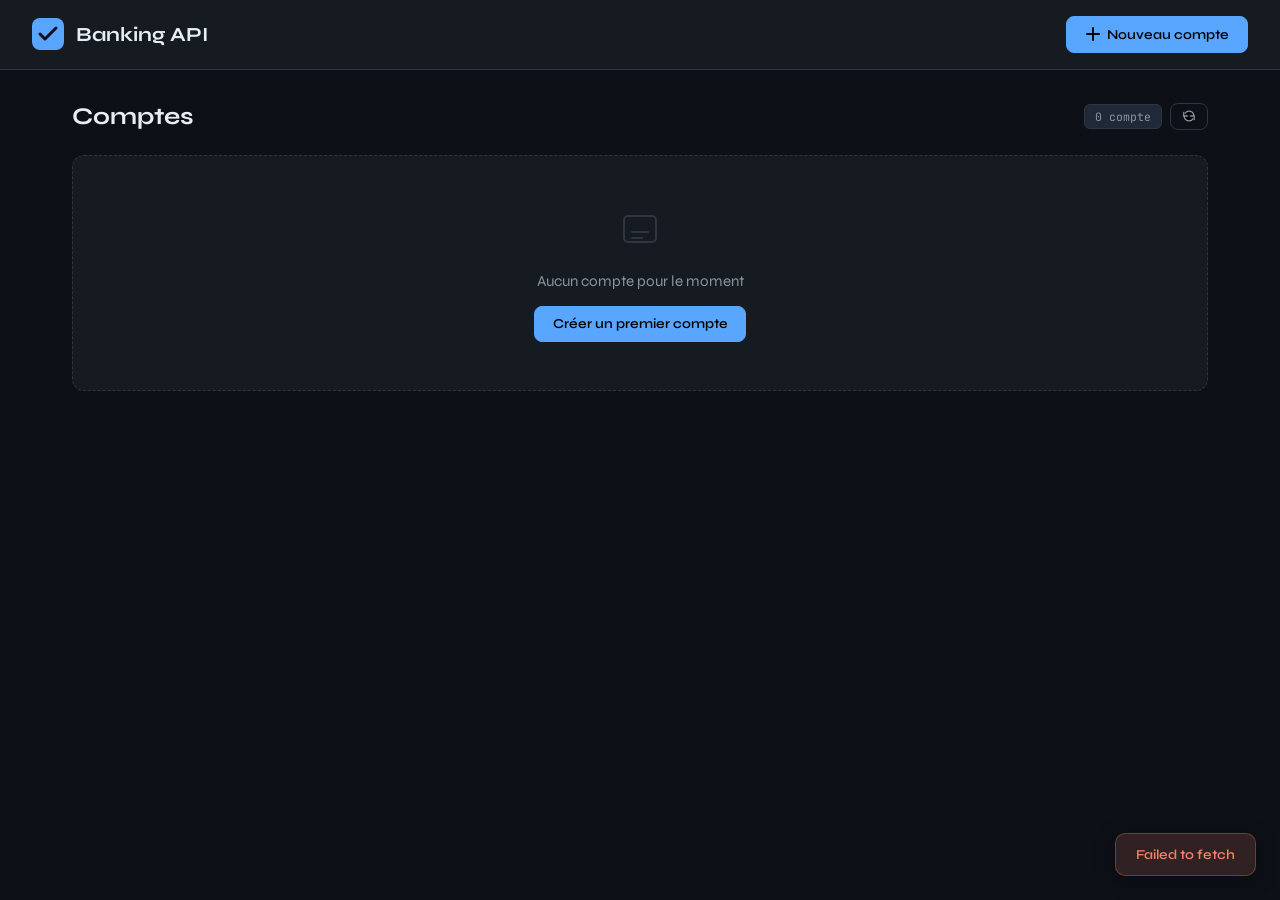
==== frontend/index.html @ b910f408 "feat: Banking API v2.0 - Supabase PostgreSQL + frontend SPA" ====
<!DOCTYPE html>
<html lang="fr">
<head>
  <meta charset="UTF-8">
  <meta name="viewport" content="width=device-width, initial-scale=1.0">
  <title>Banking API — Dashboard</title>
  <link rel="preconnect" href="https://fonts.googleapis.com">
  <link rel="preconnect" href="https://fonts.gstatic.com" crossorigin>
  <link href="https://fonts.googleapis.com/css2?family=JetBrains+Mono:wght@400;700&family=Syne:wght@400;600;700;800&display=swap" rel="stylesheet">
  <link rel="stylesheet" href="css/style.css">
</head>
<body>

  <!-- HEADER -->
  <header class="app-header">
    <div class="header-left">
      <svg width="32" height="32" viewBox="0 0 32 32" fill="none">
        <rect width="32" height="32" rx="8" fill="#58a6ff"/>
        <path d="M8 16L13 21L24 10" stroke="#0d1117" stroke-width="3" stroke-linecap="round" stroke-linejoin="round"/>
      </svg>
      <h1>Banking API</h1>
    </div>
    <div class="header-right">
      <button class="btn btn-primary" onclick="App.openModal('create-account')">
        <svg width="16" height="16" viewBox="0 0 16 16"><path d="M8 2v12M2 8h12" stroke="currentColor" stroke-width="2" stroke-linecap="round"/></svg>
        Nouveau compte
      </button>
    </div>
  </header>

  <!-- MAIN CONTENT -->
  <main class="app-main">
    <!-- DASHBOARD -->
    <section id="view-dashboard" class="view active">
      <div class="section-header">
        <h2>Comptes</h2>
        <div class="section-actions">
          <span id="account-count" class="badge">0 compte</span>
          <button class="btn btn-ghost btn-sm" onclick="App.refresh()">
            <svg width="14" height="14" viewBox="0 0 16 16"><path d="M13.5 8a5.5 5.5 0 00-10.1-3M2.5 8a5.5 5.5 0 0010.1 3" stroke="currentColor" stroke-width="1.5" stroke-linecap="round"/><path d="M2 4v4h4M14 12V8h-4" stroke="currentColor" stroke-width="1.5" stroke-linecap="round" stroke-linejoin="round"/></svg>
          </button>
        </div>
      </div>
      <div id="accounts-grid" class="accounts-grid">
        <div class="empty-state">
          <svg width="48" height="48" viewBox="0 0 48 48"><rect x="8" y="12" width="32" height="26" rx="4" stroke="#30363d" stroke-width="2" fill="none"/><path d="M16 28h16" stroke="#30363d" stroke-width="2" stroke-linecap="round"/><path d="M16 34h10" stroke="#30363d" stroke-width="2" stroke-linecap="round"/></svg>
          <p>Aucun compte pour le moment</p>
          <button class="btn btn-primary" onclick="App.openModal('create-account')">Créer un premier compte</button>
        </div>
      </div>
    </section>

    <!-- ACCOUNT DETAIL -->
    <section id="view-account" class="view">
      <button class="btn btn-ghost btn-back" onclick="App.navigate('dashboard')">
        <svg width="16" height="16" viewBox="0 0 16 16"><path d="M10 3L5 8l5 5" stroke="currentColor" stroke-width="2" stroke-linecap="round" stroke-linejoin="round"/></svg>
        Retour
      </button>

      <div id="account-detail-content"></div>
    </section>
  </main>

  <!-- MODALS -->
  <!-- Create Account -->
  <div id="modal-create-account" class="modal-overlay">
    <div class="modal">
      <div class="modal-header">
        <h3>Nouveau compte</h3>
        <button class="btn-close" onclick="App.closeModal('create-account')">&times;</button>
      </div>
      <form id="form-create-account" onsubmit="App.handleCreateAccount(event)">
        <div class="form-group">
          <label for="create-nom">Nom du titulaire</label>
          <input id="create-nom" type="text" placeholder="ex: Jean Dupont" required autocomplete="off">
        </div>
        <div class="form-group">
          <label for="create-email">Email</label>
          <input id="create-email" type="email" placeholder="ex: jean@email.com" required autocomplete="off">
        </div>
        <div class="modal-actions">
          <button type="button" class="btn btn-ghost" onclick="App.closeModal('create-account')">Annuler</button>
          <button type="submit" class="btn btn-primary">Créer le compte</button>
        </div>
      </form>
    </div>
  </div>

  <!-- Deposit -->
  <div id="modal-deposit" class="modal-overlay">
    <div class="modal">
      <div class="modal-header">
        <h3>Dépôt</h3>
        <button class="btn-close" onclick="App.closeModal('deposit')">&times;</button>
      </div>
      <form id="form-deposit" onsubmit="App.handleDeposit(event)">
        <p class="modal-sub">Compte : <strong id="deposit-compte-label"></strong></p>
        <div class="form-group">
          <label for="deposit-montant">Montant (€)</label>
          <input id="deposit-montant" type="number" step="0.01" min="0.01" placeholder="0.00" required>
        </div>
        <div class="modal-actions">
          <button type="button" class="btn btn-ghost" onclick="App.closeModal('deposit')">Annuler</button>
          <button type="submit" class="btn btn-success">Déposer</button>
        </div>
      </form>
    </div>
  </div>

  <!-- Withdraw -->
  <div id="modal-withdraw" class="modal-overlay">
    <div class="modal">
      <div class="modal-header">
        <h3>Retrait</h3>
        <button class="btn-close" onclick="App.closeModal('withdraw')">&times;</button>
      </div>
      <form id="form-withdraw" onsubmit="App.handleWithdraw(event)">
        <p class="modal-sub">Compte : <strong id="withdraw-compte-label"></strong></p>
        <div class="form-group">
          <label for="withdraw-montant">Montant (€)</label>
          <input id="withdraw-montant" type="number" step="0.01" min="0.01" placeholder="0.00" required>
        </div>
        <div class="modal-actions">
          <button type="button" class="btn btn-ghost" onclick="App.closeModal('withdraw')">Annuler</button>
          <button type="submit" class="btn btn-danger">Retirer</button>
        </div>
      </form>
    </div>
  </div>

  <!-- Transfer -->
  <div id="modal-transfer" class="modal-overlay">
    <div class="modal">
      <div class="modal-header">
        <h3>Virement</h3>
        <button class="btn-close" onclick="App.closeModal('transfer')">&times;</button>
      </div>
      <form id="form-transfer" onsubmit="App.handleTransfer(event)">
        <p class="modal-sub">Compte source : <strong id="transfer-source-label"></strong></p>
        <div class="form-group">
          <label for="transfer-dest">Compte destinataire (BK-XXXXXXXX)</label>
          <input id="transfer-dest" type="text" placeholder="BK-XXXXXXXX" required autocomplete="off">
        </div>
        <div class="form-group">
          <label for="transfer-montant">Montant (€)</label>
          <input id="transfer-montant" type="number" step="0.01" min="0.01" placeholder="0.00" required>
        </div>
        <div class="modal-actions">
          <button type="button" class="btn btn-ghost" onclick="App.closeModal('transfer')">Annuler</button>
          <button type="submit" class="btn btn-primary">Virer</button>
        </div>
      </form>
    </div>
  </div>

  <!-- Delete confirmation -->
  <div id="modal-delete" class="modal-overlay">
    <div class="modal">
      <div class="modal-header">
        <h3>Supprimer le compte</h3>
        <button class="btn-close" onclick="App.closeModal('delete')">&times;</button>
      </div>
      <div class="modal-body">
        <div class="alert alert-danger">
          <svg width="20" height="20" viewBox="0 0 20 20"><path d="M10 2L2 18h16L10 2z" stroke="#f78166" stroke-width="1.5" fill="none"/><path d="M10 8v4M10 15v1" stroke="#f78166" stroke-width="2" stroke-linecap="round"/></svg>
          <p>Cette action est <strong>irréversible</strong>. Toutes les transactions liées à ce compte seront également supprimées.</p>
        </div>
        <p>Compte : <strong id="delete-compte-label"></strong></p>
      </div>
      <div class="modal-actions">
        <button class="btn btn-ghost" onclick="App.closeModal('delete')">Annuler</button>
        <button class="btn btn-danger" onclick="App.handleDelete()">Supprimer définitivement</button>
      </div>
    </div>
  </div>

  <!-- TOAST -->
  <div id="toast-container" class="toast-container"></div>

  <script src="js/api.js"></script>
  <script src="js/app.js"></script>
</body>
</html>
---- frontend/css/style.css ----
/* ============================================================
   Banking API — Dashboard
   Design System (repris de cfg_analysis.html)
   ============================================================ */

:root {
  --bg: #0d1117;
  --surface: #161b22;
  --surface2: #1f2937;
  --border: #30363d;
  --accent: #58a6ff;
  --accent2: #3fb950;
  --accent3: #f78166;
  --accent4: #d2a8ff;
  --text: #e6edf3;
  --muted: #8b949e;
  --danger: #da3633;
}

* { box-sizing: border-box; margin: 0; padding: 0; }

body {
  font-family: 'Syne', sans-serif;
  background: var(--bg);
  color: var(--text);
  min-height: 100vh;
}

/* ---- HEADER ---- */
.app-header {
  display: flex;
  justify-content: space-between;
  align-items: center;
  padding: 1rem 2rem;
  background: var(--surface);
  border-bottom: 1px solid var(--border);
  position: sticky;
  top: 0;
  z-index: 100;
}

.header-left {
  display: flex;
  align-items: center;
  gap: 0.75rem;
}

.header-left h1 {
  font-size: 1.25rem;
  font-weight: 700;
  color: var(--text);
}

.header-right {
  display: flex;
  gap: 0.5rem;
}

/* ---- BUTTONS ---- */
.btn {
  font-family: 'Syne', sans-serif;
  font-size: 0.85rem;
  font-weight: 600;
  padding: 0.55rem 1.1rem;
  border-radius: 8px;
  border: 1px solid transparent;
  cursor: pointer;
  display: inline-flex;
  align-items: center;
  gap: 0.4rem;
  transition: all 0.15s;
  white-space: nowrap;
}

.btn-primary {
  background: var(--accent);
  color: #000;
  border-color: var(--accent);
}
.btn-primary:hover { background: #79b8ff; }

.btn-success {
  background: var(--accent2);
  color: #000;
  border-color: var(--accent2);
}
.btn-success:hover { background: #4cc760; }

.btn-danger {
  background: var(--danger);
  color: #fff;
  border-color: var(--danger);
}
.btn-danger:hover { background: #e05553; }

.btn-ghost {
  background: transparent;
  color: var(--muted);
  border-color: var(--border);
}
.btn-ghost:hover { border-color: var(--accent); color: var(--accent); }

.btn-sm { padding: 0.35rem 0.7rem; font-size: 0.78rem; }

.btn-close {
  background: none;
  border: none;
  color: var(--muted);
  font-size: 1.5rem;
  cursor: pointer;
  line-height: 1;
  padding: 0 0.25rem;
}
.btn-close:hover { color: var(--text); }

.btn-back {
  margin-bottom: 1.5rem;
  font-size: 0.85rem;
}

/* ---- MAIN ---- */
.app-main {
  max-width: 1200px;
  margin: 0 auto;
  padding: 2rem;
}

.view { display: none; }
.view.active { display: block; }

.section-header {
  display: flex;
  justify-content: space-between;
  align-items: center;
  margin-bottom: 1.5rem;
}

.section-header h2 {
  font-size: 1.5rem;
  font-weight: 700;
}

.section-actions {
  display: flex;
  align-items: center;
  gap: 0.5rem;
}

.badge {
  font-family: 'JetBrains Mono', monospace;
  font-size: 0.72rem;
  color: var(--muted);
  background: var(--surface2);
  padding: 0.25rem 0.6rem;
  border-radius: 6px;
  border: 1px solid var(--border);
}

/* ---- ACCOUNTS GRID ---- */
.accounts-grid {
  display: grid;
  grid-template-columns: repeat(auto-fill, minmax(320px, 1fr));
  gap: 1rem;
}

.account-card {
  background: var(--surface);
  border: 1px solid var(--border);
  border-radius: 12px;
  padding: 1.5rem;
  cursor: pointer;
  transition: border-color 0.15s, box-shadow 0.15s;
  position: relative;
  overflow: hidden;
}

.account-card::before {
  content: '';
  position: absolute;
  top: 0; left: 0; right: 0;
  height: 3px;
  background: linear-gradient(90deg, var(--accent), var(--accent4));
  opacity: 0;
  transition: opacity 0.15s;
}

.account-card:hover {
  border-color: var(--accent);
  box-shadow: 0 0 0 1px rgba(88,166,255,0.15);
}
.account-card:hover::before { opacity: 1; }

.account-card .card-number {
  font-family: 'JetBrains Mono', monospace;
  font-size: 0.8rem;
  color: var(--muted);
  margin-bottom: 0.75rem;
}

.account-card .card-holder {
  font-size: 1.1rem;
  font-weight: 700;
  margin-bottom: 0.2rem;
}

.account-card .card-email {
  font-size: 0.82rem;
  color: var(--muted);
  margin-bottom: 1rem;
}

.account-card .card-balance {
  font-family: 'JetBrains Mono', monospace;
  font-size: 1.75rem;
  font-weight: 800;
  color: var(--accent2);
}

.account-card .card-balance.negative {
  color: var(--accent3);
}

.account-card .card-date {
  font-size: 0.72rem;
  color: var(--muted);
  margin-top: 0.5rem;
}

.account-card .card-actions {
  margin-top: 1rem;
  display: flex;
  gap: 0.4rem;
  flex-wrap: wrap;
}

/* ---- EMPTY STATE ---- */
.empty-state {
  grid-column: 1 / -1;
  text-align: center;
  padding: 3rem 1rem;
  color: var(--muted);
  background: var(--surface);
  border: 1px dashed var(--border);
  border-radius: 12px;
}

.empty-state svg { margin-bottom: 1rem; }
.empty-state p { margin-bottom: 1rem; font-size: 0.95rem; }

/* ---- ACCOUNT DETAIL ---- */
.account-detail {
  background: var(--surface);
  border: 1px solid var(--border);
  border-radius: 12px;
  overflow: hidden;
}

.detail-header {
  padding: 2rem;
  border-bottom: 1px solid var(--border);
  position: relative;
}

.detail-header::before {
  content: '';
  position: absolute;
  top: 0; left: 0; right: 0;
  height: 3px;
  background: linear-gradient(90deg, var(--accent), var(--accent4), var(--accent2));
}

.detail-number {
  font-family: 'JetBrains Mono', monospace;
  font-size: 0.8rem;
  color: var(--muted);
  margin-bottom: 0.5rem;
}

.detail-holder {
  font-size: 1.5rem;
  font-weight: 800;
  margin-bottom: 0.2rem;
}

.detail-email {
  font-size: 0.85rem;
  color: var(--muted);
  margin-bottom: 1.5rem;
}

.detail-balance {
  font-family: 'JetBrains Mono', monospace;
  font-size: 2.5rem;
  font-weight: 800;
  color: var(--accent2);
}

.detail-balance.negative { color: var(--accent3); }

.detail-balance-label {
  font-family: 'JetBrains Mono', monospace;
  font-size: 0.7rem;
  color: var(--muted);
  text-transform: uppercase;
  letter-spacing: 0.1em;
}

.detail-actions {
  display: flex;
  gap: 0.5rem;
  flex-wrap: wrap;
  padding: 1.5rem 2rem;
  border-bottom: 1px solid var(--border);
}

.detail-body {
  padding: 2rem;
}

.detail-body h3 {
  font-size: 1rem;
  font-weight: 700;
  margin-bottom: 1rem;
  text-transform: uppercase;
  letter-spacing: 0.05em;
  color: var(--muted);
}

/* ---- TRANSACTIONS TABLE ---- */
.txn-table {
  width: 100%;
  border-collapse: collapse;
  font-family: 'JetBrains Mono', monospace;
  font-size: 0.78rem;
}

.txn-table th {
  text-align: left;
  padding: 0.6rem 0.8rem;
  color: var(--muted);
  text-transform: uppercase;
  letter-spacing: 0.05em;
  font-size: 0.68rem;
  border-bottom: 1px solid var(--border);
  background: var(--surface2);
}

.txn-table td {
  padding: 0.55rem 0.8rem;
  border-bottom: 1px solid var(--border);
}

.txn-table tr:hover td { background: rgba(88,166,255,0.04); }

.txn-type {
  display: inline-block;
  padding: 0.15rem 0.5rem;
  border-radius: 4px;
  font-size: 0.68rem;
  font-weight: 700;
}

.txn-type.depot    { background: rgba(63,185,80,0.15); color: var(--accent2); }
.txn-type.retrait  { background: rgba(247,129,102,0.15); color: var(--accent3); }
.txn-type.virement { background: rgba(88,166,255,0.15); color: var(--accent); }

.txn-amount.positive { color: var(--accent2); }
.txn-amount.negative { color: var(--accent3); }

.no-transactions {
  text-align: center;
  padding: 2rem;
  color: var(--muted);
  font-size: 0.9rem;
}

/* ---- MODALS ---- */
.modal-overlay {
  display: none;
  position: fixed;
  inset: 0;
  background: rgba(0,0,0,0.7);
  z-index: 200;
  justify-content: center;
  align-items: flex-start;
  padding-top: 10vh;
}

.modal-overlay.active { display: flex; }

.modal {
  background: var(--surface);
  border: 1px solid var(--border);
  border-radius: 12px;
  width: 100%;
  max-width: 440px;
  box-shadow: 0 20px 60px rgba(0,0,0,0.5);
  animation: modalIn 0.15s ease-out;
}

@keyframes modalIn {
  from { opacity: 0; transform: translateY(-8px) scale(0.98); }
  to   { opacity: 1; transform: translateY(0) scale(1); }
}

.modal-header {
  display: flex;
  justify-content: space-between;
  align-items: center;
  padding: 1.25rem 1.5rem;
  border-bottom: 1px solid var(--border);
}

.modal-header h3 {
  font-size: 1.1rem;
  font-weight: 700;
}

.modal-body {
  padding: 1.5rem;
}

.modal-sub {
  font-size: 0.85rem;
  color: var(--muted);
  margin-bottom: 1rem;
}

.modal-sub strong {
  color: var(--text);
  font-family: 'JetBrains Mono', monospace;
}

.modal-actions {
  display: flex;
  justify-content: flex-end;
  gap: 0.5rem;
  padding: 1.25rem 1.5rem;
  border-top: 1px solid var(--border);
}

form { padding: 0 1.5rem 0; }

.form-group {
  margin-bottom: 1rem;
}

.form-group label {
  display: block;
  font-size: 0.8rem;
  font-weight: 600;
  color: var(--muted);
  margin-bottom: 0.35rem;
  text-transform: uppercase;
  letter-spacing: 0.04em;
}

.form-group input {
  width: 100%;
  padding: 0.6rem 0.8rem;
  background: var(--surface2);
  border: 1px solid var(--border);
  border-radius: 8px;
  color: var(--text);
  font-family: 'JetBrains Mono', monospace;
  font-size: 0.85rem;
  transition: border-color 0.15s;
}

.form-group input:focus {
  outline: none;
  border-color: var(--accent);
  box-shadow: 0 0 0 2px rgba(88,166,255,0.15);
}

.form-group input::placeholder { color: var(--muted); }

/* ---- ALERT ---- */
.alert {
  display: flex;
  align-items: flex-start;
  gap: 0.75rem;
  padding: 1rem;
  border-radius: 8px;
  margin-bottom: 1rem;
}

.alert-danger {
  background: rgba(247,129,102,0.08);
  border: 1px solid rgba(247,129,102,0.25);
}

.alert-danger p { font-size: 0.85rem; line-height: 1.5; }

/* ---- TOAST ---- */
.toast-container {
  position: fixed;
  bottom: 1.5rem;
  right: 1.5rem;
  z-index: 300;
  display: flex;
  flex-direction: column;
  gap: 0.5rem;
}

.toast {
  padding: 0.75rem 1.25rem;
  border-radius: 10px;
  font-size: 0.85rem;
  font-weight: 600;
  animation: toastIn 0.2s ease-out;
  max-width: 380px;
  box-shadow: 0 4px 20px rgba(0,0,0,0.4);
  display: flex;
  align-items: center;
  gap: 0.5rem;
}

.toast-success {
  background: rgba(63,185,80,0.15);
  border: 1px solid rgba(63,185,80,0.3);
  color: var(--accent2);
}

.toast-error {
  background: rgba(247,129,102,0.15);
  border: 1px solid rgba(247,129,102,0.3);
  color: var(--accent3);
}

.toast-info {
  background: rgba(88,166,255,0.15);
  border: 1px solid rgba(88,166,255,0.3);
  color: var(--accent);
}

@keyframes toastIn {
  from { opacity: 0; transform: translateX(20px); }
  to   { opacity: 1; transform: translateX(0); }
}

/* ---- LOADING ---- */
.loading {
  display: flex;
  align-items: center;
  gap: 0.5rem;
  color: var(--muted);
  font-size: 0.85rem;
  padding: 2rem;
}

.spinner {
  width: 16px;
  height: 16px;
  border: 2px solid var(--border);
  border-top-color: var(--accent);
  border-radius: 50%;
  animation: spin 0.6s linear infinite;
}

@keyframes spin { to { transform: rotate(360deg); } }

/* ---- RESPONSIVE ---- */
@media (max-width: 768px) {
  .app-header { padding: 1rem; }
  .header-left h1 { font-size: 1rem; }
  .app-main { padding: 1rem; }
  .accounts-grid { grid-template-columns: 1fr; }
  .detail-actions { flex-direction: column; }
  .detail-actions .btn { width: 100%; justify-content: center; }
  .modal { max-width: calc(100vw - 2rem); }
  .detail-header, .detail-actions, .detail-body { padding: 1.25rem; }
  .detail-balance { font-size: 2rem; }
}
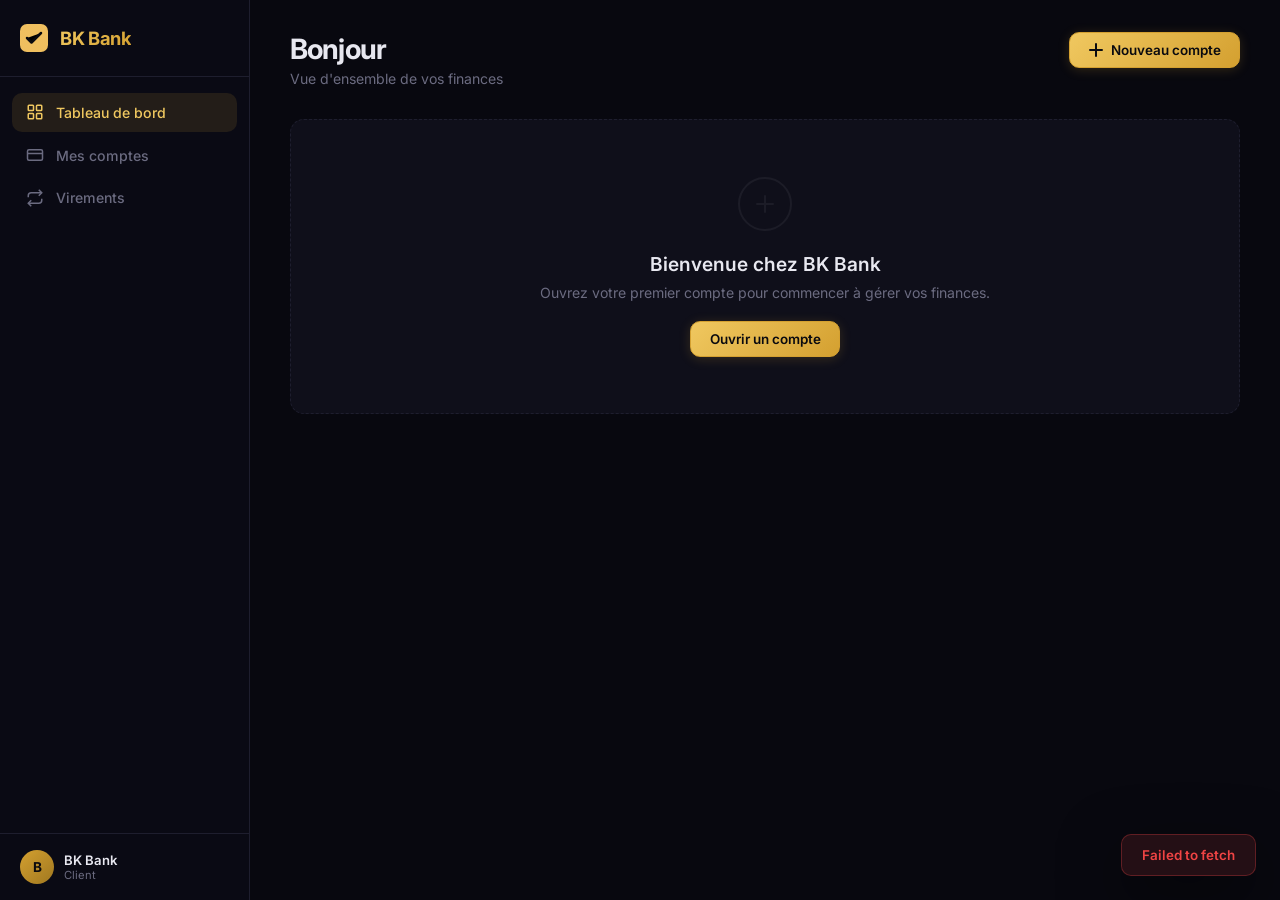
==== commit d6457f5a: "feat: Premium banking UI redesign - BK Bank theme with sidebar, bank cards, transfers page" ====
--- a/frontend/index.html
+++ b/frontend/index.html
@@ -3,70 +3,169 @@
 <head>
   <meta charset="UTF-8">
   <meta name="viewport" content="width=device-width, initial-scale=1.0">
-  <title>Banking API — Dashboard</title>
+  <title>BK Bank — Votre banque en ligne</title>
   <link rel="preconnect" href="https://fonts.googleapis.com">
   <link rel="preconnect" href="https://fonts.gstatic.com" crossorigin>
-  <link href="https://fonts.googleapis.com/css2?family=JetBrains+Mono:wght@400;700&family=Syne:wght@400;600;700;800&display=swap" rel="stylesheet">
+  <link href="https://fonts.googleapis.com/css2?family=Inter:wght@300;400;500;600;700;800&family=JetBrains+Mono:wght@400;500;600;700&display=swap" rel="stylesheet">
   <link rel="stylesheet" href="css/style.css">
 </head>
 <body>
 
-  <!-- HEADER -->
-  <header class="app-header">
-    <div class="header-left">
-      <svg width="32" height="32" viewBox="0 0 32 32" fill="none">
-        <rect width="32" height="32" rx="8" fill="#58a6ff"/>
-        <path d="M8 16L13 21L24 10" stroke="#0d1117" stroke-width="3" stroke-linecap="round" stroke-linejoin="round"/>
-      </svg>
-      <h1>Banking API</h1>
-    </div>
-    <div class="header-right">
-      <button class="btn btn-primary" onclick="App.openModal('create-account')">
-        <svg width="16" height="16" viewBox="0 0 16 16"><path d="M8 2v12M2 8h12" stroke="currentColor" stroke-width="2" stroke-linecap="round"/></svg>
-        Nouveau compte
+  <!-- SIDEBAR -->
+  <aside class="sidebar" id="sidebar">
+    <div class="sidebar-brand">
+      <div class="brand-logo">
+        <svg width="28" height="28" viewBox="0 0 28 28"><rect width="28" height="28" rx="7" fill="url(#gold)"/><path d="M7 14l4.5 4.5L21 9" stroke="#0a0a0f" stroke-width="2.5" stroke-linecap="round" stroke-linejoin="round"/><defs><linearGradient id="gold" x1="0" y1="0" x2="28" y2="28"><stop stop-color="#f0c060"/><stop offset="1" stop-color="#d4942a"/></linearGradient></defs></svg>
+      </div>
+      <span class="brand-name">BK Bank</span>
+    </div>
+
+    <nav class="sidebar-nav">
+      <a href="#dashboard" class="nav-item active" data-view="dashboard">
+        <svg width="18" height="18" viewBox="0 0 24 24" fill="none" stroke="currentColor" stroke-width="2"><rect x="3" y="3" width="7" height="7" rx="1"/><rect x="14" y="3" width="7" height="7" rx="1"/><rect x="3" y="14" width="7" height="7" rx="1"/><rect x="14" y="14" width="7" height="7" rx="1"/></svg>
+        <span>Tableau de bord</span>
+      </a>
+      <a href="#accounts" class="nav-item" data-view="accounts">
+        <svg width="18" height="18" viewBox="0 0 24 24" fill="none" stroke="currentColor" stroke-width="2"><rect x="2" y="5" width="20" height="14" rx="2"/><line x1="2" y1="10" x2="22" y2="10"/></svg>
+        <span>Mes comptes</span>
+      </a>
+      <a href="#transfers" class="nav-item" data-view="transfers">
+        <svg width="18" height="18" viewBox="0 0 24 24" fill="none" stroke="currentColor" stroke-width="2"><polyline points="17 1 21 5 17 9"/><path d="M3 11V9a4 4 0 014-4h14"/><polyline points="7 23 3 19 7 15"/><path d="M21 13v2a4 4 0 01-4 4H3"/></svg>
+        <span>Virements</span>
+      </a>
+    </nav>
+
+    <div class="sidebar-footer">
+      <div class="user-card">
+        <div class="user-avatar">B</div>
+        <div class="user-info">
+          <span class="user-name">BK Bank</span>
+          <span class="user-role">Client</span>
+        </div>
+      </div>
+    </div>
+  </aside>
+
+  <!-- MOBILE HEADER -->
+  <header class="mobile-header" id="mobileHeader">
+    <button class="menu-toggle" onclick="App.toggleSidebar()">
+      <svg width="22" height="22" viewBox="0 0 24 24" fill="none" stroke="currentColor" stroke-width="2"><line x1="3" y1="6" x2="21" y2="6"/><line x1="3" y1="12" x2="21" y2="12"/><line x1="3" y1="18" x2="21" y2="18"/></svg>
+    </button>
+    <span class="mobile-brand">BK Bank</span>
+    <button class="btn btn-sm btn-gold" onclick="App.openModal('create-account')">+ Compte</button>
+  </header>
+
+  <!-- MAIN CONTENT -->
+  <main class="main-content" id="mainContent">
+
+    <!-- ===== DASHBOARD ===== -->
+    <section id="view-dashboard" class="view active">
+      <div class="page-header">
+        <div>
+          <h1>Bonjour</h1>
+          <p class="page-subtitle">Vue d'ensemble de vos finances</p>
+        </div>
+        <div class="header-actions">
+          <button class="btn btn-gold" onclick="App.openModal('create-account')">
+            <svg width="16" height="16" viewBox="0 0 16 16"><path d="M8 2v12M2 8h12" stroke="currentColor" stroke-width="2" stroke-linecap="round"/></svg>
+            Nouveau compte
+          </button>
+        </div>
+      </div>
+
+      <!-- Cards row -->
+      <div class="cards-row" id="dashboard-cards">
+        <div class="empty-dash">
+          <div class="empty-icon">
+            <svg width="56" height="56" viewBox="0 0 56 56" fill="none"><circle cx="28" cy="28" r="26" stroke="#2a2a35" stroke-width="2"/><path d="M28 20v16M20 28h16" stroke="#2a2a35" stroke-width="2" stroke-linecap="round"/></svg>
+          </div>
+          <h3>Bienvenue chez BK Bank</h3>
+          <p>Ouvrez votre premier compte pour commencer à gérer vos finances.</p>
+          <button class="btn btn-gold" onclick="App.openModal('create-account')">Ouvrir un compte</button>
+        </div>
+      </div>
+
+      <!-- Recent transactions -->
+      <div class="section-card" id="recent-txns-section" style="display:none">
+        <div class="section-card-header">
+          <h3>Transactions récentes</h3>
+          <button class="btn btn-ghost btn-sm" onclick="App.navigate('accounts', App.lastSelectedAccount)">Voir tout</button>
+        </div>
+        <div class="txn-feed" id="recent-txns"></div>
+      </div>
+    </section>
+
+    <!-- ===== ACCOUNTS LIST ===== -->
+    <section id="view-accounts" class="view">
+      <div class="page-header">
+        <div>
+          <h1>Mes comptes</h1>
+          <p class="page-subtitle" id="accounts-count">0 compte</p>
+        </div>
+        <div class="header-actions">
+          <button class="btn btn-gold" onclick="App.openModal('create-account')">
+            <svg width="16" height="16" viewBox="0 0 16 16"><path d="M8 2v12M2 8h12" stroke="currentColor" stroke-width="2" stroke-linecap="round"/></svg>
+            Nouveau compte
+          </button>
+        </div>
+      </div>
+      <div class="accounts-list" id="accounts-list"></div>
+    </section>
+
+    <!-- ===== ACCOUNT DETAIL ===== -->
+    <section id="view-account-detail" class="view">
+      <button class="btn btn-ghost btn-back" onclick="App.navigate('accounts')">
+        <svg width="16" height="16" viewBox="0 0 16 16"><path d="M10 3L5 8l5 5" stroke="currentColor" stroke-width="2" stroke-linecap="round" stroke-linejoin="round"/></svg>
+        Retour aux comptes
       </button>
-    </div>
-  </header>
-
-  <!-- MAIN CONTENT -->
-  <main class="app-main">
-    <!-- DASHBOARD -->
-    <section id="view-dashboard" class="view active">
-      <div class="section-header">
-        <h2>Comptes</h2>
-        <div class="section-actions">
-          <span id="account-count" class="badge">0 compte</span>
-          <button class="btn btn-ghost btn-sm" onclick="App.refresh()">
-            <svg width="14" height="14" viewBox="0 0 16 16"><path d="M13.5 8a5.5 5.5 0 00-10.1-3M2.5 8a5.5 5.5 0 0010.1 3" stroke="currentColor" stroke-width="1.5" stroke-linecap="round"/><path d="M2 4v4h4M14 12V8h-4" stroke="currentColor" stroke-width="1.5" stroke-linecap="round" stroke-linejoin="round"/></svg>
-          </button>
-        </div>
-      </div>
-      <div id="accounts-grid" class="accounts-grid">
-        <div class="empty-state">
-          <svg width="48" height="48" viewBox="0 0 48 48"><rect x="8" y="12" width="32" height="26" rx="4" stroke="#30363d" stroke-width="2" fill="none"/><path d="M16 28h16" stroke="#30363d" stroke-width="2" stroke-linecap="round"/><path d="M16 34h10" stroke="#30363d" stroke-width="2" stroke-linecap="round"/></svg>
-          <p>Aucun compte pour le moment</p>
-          <button class="btn btn-primary" onclick="App.openModal('create-account')">Créer un premier compte</button>
-        </div>
-      </div>
-    </section>
-
-    <!-- ACCOUNT DETAIL -->
-    <section id="view-account" class="view">
-      <button class="btn btn-ghost btn-back" onclick="App.navigate('dashboard')">
-        <svg width="16" height="16" viewBox="0 0 16 16"><path d="M10 3L5 8l5 5" stroke="currentColor" stroke-width="2" stroke-linecap="round" stroke-linejoin="round"/></svg>
-        Retour
-      </button>
-
       <div id="account-detail-content"></div>
     </section>
+
+    <!-- ===== TRANSFERS ===== -->
+    <section id="view-transfers" class="view">
+      <div class="page-header">
+        <div>
+          <h1>Virements</h1>
+          <p class="page-subtitle">Transférez de l'argent entre vos comptes</p>
+        </div>
+      </div>
+      <div class="transfer-panel" id="transfer-panel">
+        <div class="section-card">
+          <div class="section-card-header"><h3>Nouveau virement</h3></div>
+          <form id="form-transfer-page" onsubmit="App.handleTransferPage(event)" class="transfer-form">
+            <div class="form-row">
+              <div class="form-group">
+                <label for="tf-source">Compte source</label>
+                <select id="tf-source" required></select>
+              </div>
+              <div class="transfer-arrow">
+                <svg width="20" height="20" viewBox="0 0 24 24" fill="none" stroke="currentColor" stroke-width="2"><line x1="5" y1="12" x2="19" y2="12"/><polyline points="12 5 19 12 12 19"/></svg>
+              </div>
+              <div class="form-group">
+                <label for="tf-dest">Compte destinataire</label>
+                <select id="tf-dest" required></select>
+              </div>
+            </div>
+            <div class="form-group">
+              <label for="tf-montant">Montant (€)</label>
+              <input id="tf-montant" type="number" step="0.01" min="0.01" placeholder="0,00" required>
+            </div>
+            <button type="submit" class="btn btn-gold">
+              <svg width="16" height="16" viewBox="0 0 16 16"><polyline points="12 3 15 6 12 9" stroke="currentColor" stroke-width="1.5" stroke-linecap="round" stroke-linejoin="round"/><path d="M2 10V9a4 4 0 014-4h9" stroke="currentColor" stroke-width="1.5" stroke-linecap="round"/></svg>
+              Effectuer le virement
+            </button>
+          </form>
+        </div>
+      </div>
+    </section>
   </main>
 
-  <!-- MODALS -->
+  <!-- ===== MODALS ===== -->
   <!-- Create Account -->
   <div id="modal-create-account" class="modal-overlay">
-    <div class="modal">
+    <div class="modal modal-sm">
       <div class="modal-header">
-        <h3>Nouveau compte</h3>
+        <h3>Ouvrir un compte</h3>
         <button class="btn-close" onclick="App.closeModal('create-account')">&times;</button>
       </div>
       <form id="form-create-account" onsubmit="App.handleCreateAccount(event)">
@@ -75,101 +174,59 @@
           <input id="create-nom" type="text" placeholder="ex: Jean Dupont" required autocomplete="off">
         </div>
         <div class="form-group">
-          <label for="create-email">Email</label>
+          <label for="create-email">Adresse email</label>
           <input id="create-email" type="email" placeholder="ex: jean@email.com" required autocomplete="off">
         </div>
         <div class="modal-actions">
           <button type="button" class="btn btn-ghost" onclick="App.closeModal('create-account')">Annuler</button>
-          <button type="submit" class="btn btn-primary">Créer le compte</button>
+          <button type="submit" class="btn btn-gold">Ouvrir le compte</button>
         </div>
       </form>
     </div>
   </div>
 
-  <!-- Deposit -->
-  <div id="modal-deposit" class="modal-overlay">
-    <div class="modal">
+  <!-- Deposit / Withdraw -->
+  <div id="modal-operation" class="modal-overlay">
+    <div class="modal modal-sm">
       <div class="modal-header">
-        <h3>Dépôt</h3>
-        <button class="btn-close" onclick="App.closeModal('deposit')">&times;</button>
-      </div>
-      <form id="form-deposit" onsubmit="App.handleDeposit(event)">
-        <p class="modal-sub">Compte : <strong id="deposit-compte-label"></strong></p>
+        <h3 id="modal-op-title">Opération</h3>
+        <button class="btn-close" onclick="App.closeModal('operation')">&times;</button>
+      </div>
+      <form id="form-operation" onsubmit="App.handleOperation(event)">
+        <p class="modal-sub">Compte <strong id="modal-op-compte"></strong></p>
+        <p class="modal-sub" id="modal-op-solde"></p>
         <div class="form-group">
-          <label for="deposit-montant">Montant (€)</label>
-          <input id="deposit-montant" type="number" step="0.01" min="0.01" placeholder="0.00" required>
+          <label for="op-montant">Montant (€)</label>
+          <input id="op-montant" type="number" step="0.01" min="0.01" placeholder="0,00" required>
         </div>
         <div class="modal-actions">
-          <button type="button" class="btn btn-ghost" onclick="App.closeModal('deposit')">Annuler</button>
-          <button type="submit" class="btn btn-success">Déposer</button>
+          <button type="button" class="btn btn-ghost" onclick="App.closeModal('operation')">Annuler</button>
+          <button type="submit" class="btn" id="modal-op-btn">Valider</button>
         </div>
       </form>
     </div>
   </div>
 
-  <!-- Withdraw -->
-  <div id="modal-withdraw" class="modal-overlay">
-    <div class="modal">
+  <!-- Delete -->
+  <div id="modal-delete" class="modal-overlay">
+    <div class="modal modal-sm">
       <div class="modal-header">
-        <h3>Retrait</h3>
-        <button class="btn-close" onclick="App.closeModal('withdraw')">&times;</button>
-      </div>
-      <form id="form-withdraw" onsubmit="App.handleWithdraw(event)">
-        <p class="modal-sub">Compte : <strong id="withdraw-compte-label"></strong></p>
-        <div class="form-group">
-          <label for="withdraw-montant">Montant (€)</label>
-          <input id="withdraw-montant" type="number" step="0.01" min="0.01" placeholder="0.00" required>
-        </div>
-        <div class="modal-actions">
-          <button type="button" class="btn btn-ghost" onclick="App.closeModal('withdraw')">Annuler</button>
-          <button type="submit" class="btn btn-danger">Retirer</button>
-        </div>
-      </form>
-    </div>
-  </div>
-
-  <!-- Transfer -->
-  <div id="modal-transfer" class="modal-overlay">
-    <div class="modal">
-      <div class="modal-header">
-        <h3>Virement</h3>
-        <button class="btn-close" onclick="App.closeModal('transfer')">&times;</button>
-      </div>
-      <form id="form-transfer" onsubmit="App.handleTransfer(event)">
-        <p class="modal-sub">Compte source : <strong id="transfer-source-label"></strong></p>
-        <div class="form-group">
-          <label for="transfer-dest">Compte destinataire (BK-XXXXXXXX)</label>
-          <input id="transfer-dest" type="text" placeholder="BK-XXXXXXXX" required autocomplete="off">
-        </div>
-        <div class="form-group">
-          <label for="transfer-montant">Montant (€)</label>
-          <input id="transfer-montant" type="number" step="0.01" min="0.01" placeholder="0.00" required>
-        </div>
-        <div class="modal-actions">
-          <button type="button" class="btn btn-ghost" onclick="App.closeModal('transfer')">Annuler</button>
-          <button type="submit" class="btn btn-primary">Virer</button>
-        </div>
-      </form>
-    </div>
-  </div>
-
-  <!-- Delete confirmation -->
-  <div id="modal-delete" class="modal-overlay">
-    <div class="modal">
-      <div class="modal-header">
-        <h3>Supprimer le compte</h3>
+        <h3>Fermer le compte</h3>
         <button class="btn-close" onclick="App.closeModal('delete')">&times;</button>
       </div>
       <div class="modal-body">
         <div class="alert alert-danger">
-          <svg width="20" height="20" viewBox="0 0 20 20"><path d="M10 2L2 18h16L10 2z" stroke="#f78166" stroke-width="1.5" fill="none"/><path d="M10 8v4M10 15v1" stroke="#f78166" stroke-width="2" stroke-linecap="round"/></svg>
-          <p>Cette action est <strong>irréversible</strong>. Toutes les transactions liées à ce compte seront également supprimées.</p>
-        </div>
-        <p>Compte : <strong id="delete-compte-label"></strong></p>
+          <svg width="20" height="20" viewBox="0 0 20 20"><circle cx="10" cy="10" r="9" stroke="#f87171" stroke-width="1.5" fill="none"/><path d="M10 6v5M10 14v1" stroke="#f87171" stroke-width="2" stroke-linecap="round"/></svg>
+          <div>
+            <strong>Action irréversible</strong>
+            <p>Le compte et toutes ses transactions seront définitivement supprimés.</p>
+          </div>
+        </div>
+        <p class="text-center">Compte <strong id="delete-compte-label" class="mono"></strong></p>
       </div>
       <div class="modal-actions">
         <button class="btn btn-ghost" onclick="App.closeModal('delete')">Annuler</button>
-        <button class="btn btn-danger" onclick="App.handleDelete()">Supprimer définitivement</button>
+        <button class="btn btn-danger" onclick="App.handleDelete()">Fermer définitivement</button>
       </div>
     </div>
   </div>
--- a/frontend/css/style.css
+++ b/frontend/css/style.css
@@ -1,306 +1,638 @@
 /* ============================================================
-   Banking API — Dashboard
-   Design System (repris de cfg_analysis.html)
-   ============================================================ */
-
+   BK Bank — Design System
+   ============================================================ */
 :root {
-  --bg: #0d1117;
-  --surface: #161b22;
-  --surface2: #1f2937;
-  --border: #30363d;
-  --accent: #58a6ff;
-  --accent2: #3fb950;
-  --accent3: #f78166;
-  --accent4: #d2a8ff;
-  --text: #e6edf3;
-  --muted: #8b949e;
-  --danger: #da3633;
+  --bg: #08080f;
+  --bg-card: #0f0f1a;
+  --bg-sidebar: #0a0a14;
+  --bg-hover: #161625;
+  --border: #1e1e2e;
+  --border-light: #2a2a3a;
+
+  --gold: #d4a030;
+  --gold-light: #f0c860;
+  --gold-dark: #a07820;
+
+  --accent: #4f8fff;
+  --success: #22c55e;
+  --danger: #ef4444;
+  --warning: #f59e0b;
+
+  --text: #e8e8f0;
+  --text-muted: #6b6b80;
+  --text-dim: #4a4a5a;
+
+  --sidebar-w: 250px;
+  --radius: 14px;
+  --radius-sm: 10px;
+  --shadow-lg: 0 20px 60px rgba(0,0,0,0.5);
+  --shadow-card: 0 4px 20px rgba(0,0,0,0.3);
+  --transition: 0.2s cubic-bezier(0.4,0,0.2,1);
 }
 
 * { box-sizing: border-box; margin: 0; padding: 0; }
 
 body {
-  font-family: 'Syne', sans-serif;
+  font-family: 'Inter', -apple-system, sans-serif;
   background: var(--bg);
   color: var(--text);
   min-height: 100vh;
-}
-
-/* ---- HEADER ---- */
-.app-header {
-  display: flex;
+  display: flex;
+  overflow-x: hidden;
+}
+
+/* ============================================================
+   SIDEBAR
+   ============================================================ */
+.sidebar {
+  width: var(--sidebar-w);
+  height: 100vh;
+  position: fixed;
+  left: 0; top: 0;
+  background: var(--bg-sidebar);
+  border-right: 1px solid var(--border);
+  display: flex;
+  flex-direction: column;
+  z-index: 50;
+  transition: transform var(--transition);
+}
+
+.sidebar-brand {
+  display: flex;
+  align-items: center;
+  gap: 0.75rem;
+  padding: 1.5rem 1.25rem;
+  border-bottom: 1px solid var(--border);
+}
+
+.brand-logo svg { display: block; }
+
+.brand-name {
+  font-size: 1.15rem;
+  font-weight: 700;
+  letter-spacing: -0.02em;
+  background: linear-gradient(135deg, var(--gold-light), var(--gold));
+  -webkit-background-clip: text;
+  -webkit-text-fill-color: transparent;
+  background-clip: text;
+}
+
+/* Navigation */
+.sidebar-nav {
+  flex: 1;
+  padding: 1rem 0.75rem;
+  display: flex;
+  flex-direction: column;
+  gap: 0.25rem;
+}
+
+.nav-item {
+  display: flex;
+  align-items: center;
+  gap: 0.75rem;
+  padding: 0.65rem 0.85rem;
+  border-radius: var(--radius-sm);
+  color: var(--text-muted);
+  text-decoration: none;
+  font-size: 0.88rem;
+  font-weight: 500;
+  transition: all var(--transition);
+}
+
+.nav-item:hover {
+  background: var(--bg-hover);
+  color: var(--text);
+}
+
+.nav-item.active {
+  background: rgba(212, 160, 48, 0.12);
+  color: var(--gold-light);
+}
+
+.nav-item.active svg { stroke: var(--gold-light); }
+
+/* Sidebar Footer */
+.sidebar-footer {
+  padding: 1rem 1.25rem;
+  border-top: 1px solid var(--border);
+}
+
+.user-card {
+  display: flex;
+  align-items: center;
+  gap: 0.65rem;
+}
+
+.user-avatar {
+  width: 34px; height: 34px;
+  border-radius: 50%;
+  background: linear-gradient(135deg, var(--gold), var(--gold-dark));
+  display: flex;
+  align-items: center;
+  justify-content: center;
+  font-weight: 700;
+  font-size: 0.85rem;
+  color: #0a0a0f;
+}
+
+.user-name { font-size: 0.82rem; font-weight: 600; }
+.user-role { font-size: 0.7rem; color: var(--text-muted); }
+.user-info { display: flex; flex-direction: column; }
+
+/* ============================================================
+   MOBILE HEADER
+   ============================================================ */
+.mobile-header {
+  display: none;
+  align-items: center;
   justify-content: space-between;
-  align-items: center;
-  padding: 1rem 2rem;
-  background: var(--surface);
+  padding: 0.75rem 1rem;
+  background: var(--bg-sidebar);
   border-bottom: 1px solid var(--border);
   position: sticky;
   top: 0;
-  z-index: 100;
-}
-
-.header-left {
-  display: flex;
-  align-items: center;
-  gap: 0.75rem;
-}
-
-.header-left h1 {
-  font-size: 1.25rem;
+  z-index: 40;
+}
+
+.menu-toggle {
+  background: none; border: none; color: var(--text);
+  cursor: pointer; padding: 0.35rem;
+}
+
+.mobile-brand {
   font-weight: 700;
-  color: var(--text);
-}
-
-.header-right {
-  display: flex;
-  gap: 0.5rem;
-}
-
-/* ---- BUTTONS ---- */
+  font-size: 1.05rem;
+  background: linear-gradient(135deg, var(--gold-light), var(--gold));
+  -webkit-background-clip: text;
+  -webkit-text-fill-color: transparent;
+  background-clip: text;
+}
+
+/* ============================================================
+   MAIN CONTENT
+   ============================================================ */
+.main-content {
+  margin-left: var(--sidebar-w);
+  flex: 1;
+  padding: 2rem 2.5rem;
+  max-width: 1100px;
+  width: 100%;
+}
+
+.view { display: none; }
+.view.active { display: block; }
+
+/* ============================================================
+   PAGE HEADER
+   ============================================================ */
+.page-header {
+  display: flex;
+  justify-content: space-between;
+  align-items: flex-start;
+  margin-bottom: 2rem;
+  flex-wrap: wrap;
+  gap: 1rem;
+}
+
+.page-header h1 {
+  font-size: 1.75rem;
+  font-weight: 700;
+  letter-spacing: -0.03em;
+  margin-bottom: 0.25rem;
+}
+
+.page-subtitle {
+  font-size: 0.88rem;
+  color: var(--text-muted);
+}
+
+.header-actions { display: flex; gap: 0.5rem; }
+
+/* ============================================================
+   BUTTONS
+   ============================================================ */
 .btn {
-  font-family: 'Syne', sans-serif;
-  font-size: 0.85rem;
+  font-family: 'Inter', sans-serif;
+  font-size: 0.84rem;
   font-weight: 600;
-  padding: 0.55rem 1.1rem;
-  border-radius: 8px;
+  padding: 0.55rem 1.15rem;
+  border-radius: var(--radius-sm);
   border: 1px solid transparent;
   cursor: pointer;
   display: inline-flex;
   align-items: center;
   gap: 0.4rem;
-  transition: all 0.15s;
+  transition: all var(--transition);
   white-space: nowrap;
 }
 
-.btn-primary {
+.btn-gold {
+  background: linear-gradient(135deg, var(--gold-light), var(--gold));
+  color: #0a0a0f;
+  border-color: var(--gold);
+  box-shadow: 0 2px 12px rgba(212, 160, 48, 0.2);
+}
+.btn-gold:hover {
+  box-shadow: 0 4px 20px rgba(212, 160, 48, 0.35);
+  transform: translateY(-1px);
+}
+
+.btn-outline {
+  background: transparent;
+  border-color: var(--gold);
+  color: var(--gold-light);
+}
+.btn-outline:hover {
+  background: rgba(212, 160, 48, 0.1);
+}
+
+.btn-accent {
   background: var(--accent);
-  color: #000;
+  color: #fff;
   border-color: var(--accent);
 }
-.btn-primary:hover { background: #79b8ff; }
+.btn-accent:hover { background: #609aff; }
 
 .btn-success {
-  background: var(--accent2);
-  color: #000;
-  border-color: var(--accent2);
-}
-.btn-success:hover { background: #4cc760; }
+  background: var(--success);
+  color: #fff;
+  border-color: var(--success);
+}
+.btn-success:hover { background: #26d868; }
 
 .btn-danger {
   background: var(--danger);
   color: #fff;
   border-color: var(--danger);
 }
-.btn-danger:hover { background: #e05553; }
+.btn-danger:hover { background: #f05a5a; }
 
 .btn-ghost {
   background: transparent;
-  color: var(--muted);
+  color: var(--text-muted);
   border-color: var(--border);
 }
-.btn-ghost:hover { border-color: var(--accent); color: var(--accent); }
-
-.btn-sm { padding: 0.35rem 0.7rem; font-size: 0.78rem; }
-
-.btn-close {
-  background: none;
-  border: none;
-  color: var(--muted);
-  font-size: 1.5rem;
-  cursor: pointer;
-  line-height: 1;
-  padding: 0 0.25rem;
-}
-.btn-close:hover { color: var(--text); }
+.btn-ghost:hover { border-color: var(--border-light); color: var(--text); }
+
+.btn-sm { padding: 0.35rem 0.75rem; font-size: 0.78rem; }
 
 .btn-back {
   margin-bottom: 1.5rem;
+  font-size: 0.84rem;
+}
+
+.btn-close {
+  background: none; border: none;
+  color: var(--text-muted); font-size: 1.4rem;
+  cursor: pointer; line-height: 1; padding: 0 0.25rem;
+}
+.btn-close:hover { color: var(--text); }
+
+/* ============================================================
+   BANK CARDS
+   ============================================================ */
+.cards-row {
+  display: grid;
+  grid-template-columns: repeat(auto-fill, minmax(340px, 1fr));
+  gap: 1.25rem;
+  margin-bottom: 2rem;
+}
+
+.bank-card {
+  background: linear-gradient(135deg, #1a1a35 0%, #12121f 50%, #1a1525 100%);
+  border: 1px solid var(--border);
+  border-radius: var(--radius);
+  padding: 1.5rem 1.75rem;
+  position: relative;
+  overflow: hidden;
+  cursor: pointer;
+  transition: all var(--transition);
+  min-height: 190px;
+  display: flex;
+  flex-direction: column;
+  justify-content: space-between;
+}
+
+.bank-card::before {
+  content: '';
+  position: absolute;
+  top: -50%; right: -30%;
+  width: 200px; height: 200px;
+  background: radial-gradient(circle, rgba(212,160,48,0.08) 0%, transparent 70%);
+  border-radius: 50%;
+}
+
+.bank-card:hover {
+  border-color: rgba(212,160,48,0.3);
+  transform: translateY(-2px);
+  box-shadow: var(--shadow-card);
+}
+
+.bank-card .card-top {
+  display: flex;
+  justify-content: space-between;
+  align-items: flex-start;
+}
+
+.bank-card .card-chip {
+  width: 38px; height: 28px;
+  background: linear-gradient(135deg, #d4a030 0%, #8b6914 100%);
+  border-radius: 5px;
+  opacity: 0.8;
+}
+
+.bank-card .card-type {
+  font-size: 0.68rem;
+  text-transform: uppercase;
+  letter-spacing: 0.15em;
+  color: var(--text-dim);
+  font-weight: 600;
+}
+
+.bank-card .card-number {
+  font-family: 'JetBrains Mono', monospace;
+  font-size: 1.15rem;
+  letter-spacing: 0.12em;
+  color: var(--text);
+  font-weight: 500;
+  margin: 0.5rem 0;
+}
+
+.bank-card .card-bottom {
+  display: flex;
+  justify-content: space-between;
+  align-items: flex-end;
+}
+
+.bank-card .card-holder-label {
+  font-size: 0.6rem;
+  text-transform: uppercase;
+  letter-spacing: 0.1em;
+  color: var(--text-dim);
+  margin-bottom: 0.2rem;
+}
+
+.bank-card .card-holder {
   font-size: 0.85rem;
-}
-
-/* ---- MAIN ---- */
-.app-main {
-  max-width: 1200px;
-  margin: 0 auto;
-  padding: 2rem;
-}
-
-.view { display: none; }
-.view.active { display: block; }
-
-.section-header {
-  display: flex;
-  justify-content: space-between;
-  align-items: center;
-  margin-bottom: 1.5rem;
-}
-
-.section-header h2 {
+  font-weight: 600;
+  color: var(--text);
+}
+
+.bank-card .card-balance-label {
+  font-size: 0.6rem;
+  text-transform: uppercase;
+  letter-spacing: 0.1em;
+  color: var(--text-dim);
+  margin-bottom: 0.2rem;
+  text-align: right;
+}
+
+.bank-card .card-balance {
+  font-family: 'JetBrains Mono', monospace;
   font-size: 1.5rem;
   font-weight: 700;
-}
-
-.section-actions {
-  display: flex;
-  align-items: center;
-  gap: 0.5rem;
-}
-
-.badge {
+  color: var(--gold-light);
+}
+
+.bank-card .card-balance.negative { color: var(--danger); }
+
+/* Card quick actions */
+.card-quick-actions {
+  display: flex;
+  gap: 0.4rem;
+  margin-top: 0.75rem;
+  padding-top: 0.75rem;
+  border-top: 1px solid rgba(255,255,255,0.05);
+  position: relative;
+  z-index: 1;
+}
+
+.card-quick-actions .btn { font-size: 0.75rem; padding: 0.3rem 0.65rem; }
+
+/* ============================================================
+   EMPTY STATE
+   ============================================================ */
+.empty-dash {
+  grid-column: 1 / -1;
+  text-align: center;
+  padding: 3.5rem 2rem;
+  background: var(--bg-card);
+  border: 1px dashed var(--border);
+  border-radius: var(--radius);
+}
+
+.empty-dash h3 {
+  font-size: 1.2rem;
+  font-weight: 600;
+  margin: 1rem 0 0.5rem;
+}
+
+.empty-dash p {
+  color: var(--text-muted);
+  font-size: 0.88rem;
+  margin-bottom: 1.25rem;
+}
+
+.empty-icon svg { opacity: 0.5; }
+
+/* ============================================================
+   SECTION CARDS
+   ============================================================ */
+.section-card {
+  background: var(--bg-card);
+  border: 1px solid var(--border);
+  border-radius: var(--radius);
+  overflow: hidden;
+  margin-bottom: 1.5rem;
+}
+
+.section-card-header {
+  display: flex;
+  justify-content: space-between;
+  align-items: center;
+  padding: 1.25rem 1.5rem;
+  border-bottom: 1px solid var(--border);
+}
+
+.section-card-header h3 {
+  font-size: 0.95rem;
+  font-weight: 600;
+}
+
+/* ============================================================
+   TRANSACTIONS FEED
+   ============================================================ */
+.txn-feed {
+  display: flex;
+  flex-direction: column;
+}
+
+.txn-item {
+  display: flex;
+  align-items: center;
+  gap: 1rem;
+  padding: 0.9rem 1.5rem;
+  border-bottom: 1px solid var(--border);
+  transition: background var(--transition);
+}
+
+.txn-item:last-child { border-bottom: none; }
+.txn-item:hover { background: var(--bg-hover); }
+
+.txn-icon {
+  width: 36px; height: 36px;
+  border-radius: 50%;
+  display: flex;
+  align-items: center;
+  justify-content: center;
+  flex-shrink: 0;
+}
+
+.txn-icon.depot    { background: rgba(34,197,94,0.12); color: var(--success); }
+.txn-icon.retrait  { background: rgba(239,68,68,0.12); color: var(--danger); }
+.txn-icon.virement-in  { background: rgba(79,143,255,0.12); color: var(--accent); }
+.txn-icon.virement-out { background: rgba(245,158,11,0.12); color: var(--warning); }
+
+.txn-info { flex: 1; min-width: 0; }
+.txn-label { font-size: 0.85rem; font-weight: 500; }
+.txn-meta { font-size: 0.72rem; color: var(--text-muted); }
+
+.txn-amount {
+  font-family: 'JetBrains Mono', monospace;
+  font-weight: 600;
+  font-size: 0.9rem;
+  text-align: right;
+  white-space: nowrap;
+}
+.txn-amount.positive { color: var(--success); }
+.txn-amount.negative { color: var(--danger); }
+
+.no-txns {
+  text-align: center;
+  padding: 2.5rem;
+  color: var(--text-muted);
+  font-size: 0.88rem;
+}
+
+/* ============================================================
+   ACCOUNTS LIST
+   ============================================================ */
+.accounts-list {
+  display: flex;
+  flex-direction: column;
+  gap: 1rem;
+}
+
+.account-row {
+  display: flex;
+  align-items: center;
+  gap: 1.25rem;
+  padding: 1.25rem 1.5rem;
+  background: var(--bg-card);
+  border: 1px solid var(--border);
+  border-radius: var(--radius);
+  cursor: pointer;
+  transition: all var(--transition);
+}
+
+.account-row:hover {
+  border-color: rgba(212,160,48,0.2);
+  background: var(--bg-hover);
+}
+
+.account-row .acct-icon {
+  width: 44px; height: 44px;
+  border-radius: var(--radius-sm);
+  background: linear-gradient(135deg, rgba(212,160,48,0.2), rgba(160,120,32,0.1));
+  display: flex;
+  align-items: center;
+  justify-content: center;
+  color: var(--gold-light);
+  flex-shrink: 0;
+}
+
+.account-row .acct-info { flex: 1; }
+.account-row .acct-name { font-weight: 600; font-size: 0.95rem; }
+.account-row .acct-number {
   font-family: 'JetBrains Mono', monospace;
   font-size: 0.72rem;
-  color: var(--muted);
-  background: var(--surface2);
-  padding: 0.25rem 0.6rem;
-  border-radius: 6px;
+  color: var(--text-muted);
+  margin-top: 0.15rem;
+}
+
+.account-row .acct-balance {
+  font-family: 'JetBrains Mono', monospace;
+  font-weight: 700;
+  font-size: 1.2rem;
+  color: var(--gold-light);
+}
+
+.account-row .acct-balance.negative { color: var(--danger); }
+
+.account-row .acct-actions {
+  display: flex;
+  gap: 0.35rem;
+  flex-shrink: 0;
+}
+
+/* ============================================================
+   ACCOUNT DETAIL
+   ============================================================ */
+.detail-card {
+  background: var(--bg-card);
   border: 1px solid var(--border);
-}
-
-/* ---- ACCOUNTS GRID ---- */
-.accounts-grid {
-  display: grid;
-  grid-template-columns: repeat(auto-fill, minmax(320px, 1fr));
-  gap: 1rem;
-}
-
-.account-card {
-  background: var(--surface);
-  border: 1px solid var(--border);
-  border-radius: 12px;
-  padding: 1.5rem;
-  cursor: pointer;
-  transition: border-color 0.15s, box-shadow 0.15s;
+  border-radius: var(--radius);
+  overflow: hidden;
+}
+
+.detail-hero {
+  padding: 2rem;
+  background: linear-gradient(135deg, #1a1a35 0%, #12121f 100%);
+  border-bottom: 1px solid var(--border);
   position: relative;
   overflow: hidden;
 }
 
-.account-card::before {
+.detail-hero::after {
   content: '';
   position: absolute;
-  top: 0; left: 0; right: 0;
-  height: 3px;
-  background: linear-gradient(90deg, var(--accent), var(--accent4));
-  opacity: 0;
-  transition: opacity 0.15s;
-}
-
-.account-card:hover {
-  border-color: var(--accent);
-  box-shadow: 0 0 0 1px rgba(88,166,255,0.15);
-}
-.account-card:hover::before { opacity: 1; }
-
-.account-card .card-number {
+  top: -100px; right: -100px;
+  width: 300px; height: 300px;
+  background: radial-gradient(circle, rgba(212,160,48,0.06) 0%, transparent 70%);
+  border-radius: 50%;
+}
+
+.detail-hero .detail-number {
   font-family: 'JetBrains Mono', monospace;
-  font-size: 0.8rem;
-  color: var(--muted);
-  margin-bottom: 0.75rem;
-}
-
-.account-card .card-holder {
-  font-size: 1.1rem;
+  font-size: 0.82rem;
+  color: var(--text-muted);
+  margin-bottom: 0.5rem;
+}
+
+.detail-hero .detail-holder {
+  font-size: 1.4rem;
   font-weight: 700;
-  margin-bottom: 0.2rem;
-}
-
-.account-card .card-email {
-  font-size: 0.82rem;
-  color: var(--muted);
-  margin-bottom: 1rem;
-}
-
-.account-card .card-balance {
-  font-family: 'JetBrains Mono', monospace;
-  font-size: 1.75rem;
-  font-weight: 800;
-  color: var(--accent2);
-}
-
-.account-card .card-balance.negative {
-  color: var(--accent3);
-}
-
-.account-card .card-date {
-  font-size: 0.72rem;
-  color: var(--muted);
-  margin-top: 0.5rem;
-}
-
-.account-card .card-actions {
-  margin-top: 1rem;
-  display: flex;
-  gap: 0.4rem;
-  flex-wrap: wrap;
-}
-
-/* ---- EMPTY STATE ---- */
-.empty-state {
-  grid-column: 1 / -1;
-  text-align: center;
-  padding: 3rem 1rem;
-  color: var(--muted);
-  background: var(--surface);
-  border: 1px dashed var(--border);
-  border-radius: 12px;
-}
-
-.empty-state svg { margin-bottom: 1rem; }
-.empty-state p { margin-bottom: 1rem; font-size: 0.95rem; }
-
-/* ---- ACCOUNT DETAIL ---- */
-.account-detail {
-  background: var(--surface);
-  border: 1px solid var(--border);
-  border-radius: 12px;
-  overflow: hidden;
-}
-
-.detail-header {
-  padding: 2rem;
-  border-bottom: 1px solid var(--border);
-  position: relative;
-}
-
-.detail-header::before {
-  content: '';
-  position: absolute;
-  top: 0; left: 0; right: 0;
-  height: 3px;
-  background: linear-gradient(90deg, var(--accent), var(--accent4), var(--accent2));
-}
-
-.detail-number {
-  font-family: 'JetBrains Mono', monospace;
-  font-size: 0.8rem;
-  color: var(--muted);
-  margin-bottom: 0.5rem;
-}
-
-.detail-holder {
-  font-size: 1.5rem;
-  font-weight: 800;
-  margin-bottom: 0.2rem;
-}
-
-.detail-email {
-  font-size: 0.85rem;
-  color: var(--muted);
-  margin-bottom: 1.5rem;
-}
-
-.detail-balance {
+  margin-bottom: 1.25rem;
+}
+
+.detail-hero .detail-balance-row {
+  display: flex;
+  align-items: baseline;
+  gap: 0.5rem;
+}
+
+.detail-hero .detail-balance {
   font-family: 'JetBrains Mono', monospace;
   font-size: 2.5rem;
   font-weight: 800;
-  color: var(--accent2);
-}
-
-.detail-balance.negative { color: var(--accent3); }
-
-.detail-balance-label {
-  font-family: 'JetBrains Mono', monospace;
-  font-size: 0.7rem;
-  color: var(--muted);
+  color: var(--gold-light);
+}
+
+.detail-hero .detail-balance.negative { color: var(--danger); }
+
+.detail-hero .detail-balance-label {
+  font-size: 0.75rem;
+  color: var(--text-muted);
   text-transform: uppercase;
   letter-spacing: 0.1em;
 }
@@ -308,98 +640,118 @@
 .detail-actions {
   display: flex;
   gap: 0.5rem;
+  padding: 1.25rem 1.5rem;
+  border-bottom: 1px solid var(--border);
   flex-wrap: wrap;
-  padding: 1.5rem 2rem;
-  border-bottom: 1px solid var(--border);
 }
 
 .detail-body {
-  padding: 2rem;
+  padding: 1.5rem;
 }
 
 .detail-body h3 {
-  font-size: 1rem;
-  font-weight: 700;
+  font-size: 0.9rem;
+  font-weight: 600;
+  text-transform: uppercase;
+  letter-spacing: 0.06em;
+  color: var(--text-muted);
   margin-bottom: 1rem;
+}
+
+/* ============================================================
+   TRANSFERS PAGE
+   ============================================================ */
+.transfer-form {
+  padding: 1.5rem;
+}
+
+.form-row {
+  display: grid;
+  grid-template-columns: 1fr auto 1fr;
+  gap: 1rem;
+  align-items: end;
+  margin-bottom: 1.25rem;
+}
+
+.transfer-arrow {
+  display: flex;
+  align-items: center;
+  justify-content: center;
+  color: var(--text-muted);
+  padding-bottom: 0.5rem;
+}
+
+/* ============================================================
+   FORMS
+   ============================================================ */
+.form-group { margin-bottom: 1rem; }
+
+.form-group label {
+  display: block;
+  font-size: 0.75rem;
+  font-weight: 600;
+  color: var(--text-muted);
+  margin-bottom: 0.35rem;
   text-transform: uppercase;
-  letter-spacing: 0.05em;
-  color: var(--muted);
-}
-
-/* ---- TRANSACTIONS TABLE ---- */
-.txn-table {
+  letter-spacing: 0.04em;
+}
+
+.form-group input, .form-group select {
   width: 100%;
-  border-collapse: collapse;
+  padding: 0.6rem 0.85rem;
+  background: var(--bg);
+  border: 1px solid var(--border);
+  border-radius: var(--radius-sm);
+  color: var(--text);
+  font-family: 'Inter', sans-serif;
+  font-size: 0.88rem;
+  transition: border-color var(--transition);
+}
+
+.form-group select {
   font-family: 'JetBrains Mono', monospace;
-  font-size: 0.78rem;
-}
-
-.txn-table th {
-  text-align: left;
-  padding: 0.6rem 0.8rem;
-  color: var(--muted);
-  text-transform: uppercase;
-  letter-spacing: 0.05em;
-  font-size: 0.68rem;
-  border-bottom: 1px solid var(--border);
-  background: var(--surface2);
-}
-
-.txn-table td {
-  padding: 0.55rem 0.8rem;
-  border-bottom: 1px solid var(--border);
-}
-
-.txn-table tr:hover td { background: rgba(88,166,255,0.04); }
-
-.txn-type {
-  display: inline-block;
-  padding: 0.15rem 0.5rem;
-  border-radius: 4px;
-  font-size: 0.68rem;
-  font-weight: 700;
-}
-
-.txn-type.depot    { background: rgba(63,185,80,0.15); color: var(--accent2); }
-.txn-type.retrait  { background: rgba(247,129,102,0.15); color: var(--accent3); }
-.txn-type.virement { background: rgba(88,166,255,0.15); color: var(--accent); }
-
-.txn-amount.positive { color: var(--accent2); }
-.txn-amount.negative { color: var(--accent3); }
-
-.no-transactions {
-  text-align: center;
-  padding: 2rem;
-  color: var(--muted);
-  font-size: 0.9rem;
-}
-
-/* ---- MODALS ---- */
+  font-size: 0.82rem;
+  cursor: pointer;
+}
+
+.form-group input:focus, .form-group select:focus {
+  outline: none;
+  border-color: var(--gold);
+  box-shadow: 0 0 0 3px rgba(212,160,48,0.1);
+}
+
+.form-group input::placeholder { color: var(--text-dim); }
+
+/* ============================================================
+   MODALS
+   ============================================================ */
 .modal-overlay {
   display: none;
   position: fixed;
   inset: 0;
-  background: rgba(0,0,0,0.7);
-  z-index: 200;
+  background: rgba(0,0,0,0.75);
+  z-index: 100;
   justify-content: center;
   align-items: flex-start;
-  padding-top: 10vh;
+  padding-top: 12vh;
 }
 
 .modal-overlay.active { display: flex; }
 
 .modal {
-  background: var(--surface);
+  background: var(--bg-card);
   border: 1px solid var(--border);
-  border-radius: 12px;
+  border-radius: var(--radius);
   width: 100%;
-  max-width: 440px;
-  box-shadow: 0 20px 60px rgba(0,0,0,0.5);
-  animation: modalIn 0.15s ease-out;
-}
+  max-width: 460px;
+  box-shadow: var(--shadow-lg);
+  animation: modalIn 0.2s ease-out;
+}
+
+.modal-sm { max-width: 420px; }
 
 @keyframes modalIn {
-  from { opacity: 0; transform: translateY(-8px) scale(0.98); }
+  from { opacity: 0; transform: translateY(-10px) scale(0.97); }
   to   { opacity: 1; transform: translateY(0) scale(1); }
 }
 
@@ -412,23 +764,22 @@
 }
 
 .modal-header h3 {
-  font-size: 1.1rem;
+  font-size: 1.05rem;
   font-weight: 700;
 }
 
-.modal-body {
-  padding: 1.5rem;
-}
+.modal-body { padding: 1.5rem; }
 
 .modal-sub {
-  font-size: 0.85rem;
-  color: var(--muted);
-  margin-bottom: 1rem;
+  font-size: 0.82rem;
+  color: var(--text-muted);
+  margin-bottom: 0.75rem;
 }
 
 .modal-sub strong {
   color: var(--text);
   font-family: 'JetBrains Mono', monospace;
+  font-size: 0.8rem;
 }
 
 .modal-actions {
@@ -441,63 +792,36 @@
 
 form { padding: 0 1.5rem 0; }
 
-.form-group {
-  margin-bottom: 1rem;
-}
-
-.form-group label {
-  display: block;
-  font-size: 0.8rem;
-  font-weight: 600;
-  color: var(--muted);
-  margin-bottom: 0.35rem;
-  text-transform: uppercase;
-  letter-spacing: 0.04em;
-}
-
-.form-group input {
-  width: 100%;
-  padding: 0.6rem 0.8rem;
-  background: var(--surface2);
-  border: 1px solid var(--border);
-  border-radius: 8px;
-  color: var(--text);
-  font-family: 'JetBrains Mono', monospace;
-  font-size: 0.85rem;
-  transition: border-color 0.15s;
-}
-
-.form-group input:focus {
-  outline: none;
-  border-color: var(--accent);
-  box-shadow: 0 0 0 2px rgba(88,166,255,0.15);
-}
-
-.form-group input::placeholder { color: var(--muted); }
-
-/* ---- ALERT ---- */
+/* Alert */
 .alert {
   display: flex;
   align-items: flex-start;
   gap: 0.75rem;
   padding: 1rem;
-  border-radius: 8px;
+  border-radius: var(--radius-sm);
   margin-bottom: 1rem;
 }
 
 .alert-danger {
-  background: rgba(247,129,102,0.08);
-  border: 1px solid rgba(247,129,102,0.25);
-}
-
-.alert-danger p { font-size: 0.85rem; line-height: 1.5; }
-
-/* ---- TOAST ---- */
+  background: rgba(239,68,68,0.08);
+  border: 1px solid rgba(239,68,68,0.2);
+}
+
+.alert-danger strong { color: var(--danger); }
+.alert-danger p { font-size: 0.8rem; margin-top: 0.2rem; color: var(--text-muted); }
+
+/* Helpers */
+.text-center { text-align: center; }
+.mono { font-family: 'JetBrains Mono', monospace; }
+
+/* ============================================================
+   TOAST
+   ============================================================ */
 .toast-container {
   position: fixed;
   bottom: 1.5rem;
   right: 1.5rem;
-  z-index: 300;
+  z-index: 200;
   display: flex;
   flex-direction: column;
   gap: 0.5rem;
@@ -505,32 +829,32 @@
 
 .toast {
   padding: 0.75rem 1.25rem;
-  border-radius: 10px;
-  font-size: 0.85rem;
+  border-radius: var(--radius-sm);
+  font-size: 0.84rem;
   font-weight: 600;
-  animation: toastIn 0.2s ease-out;
+  animation: toastIn 0.25s ease-out;
   max-width: 380px;
-  box-shadow: 0 4px 20px rgba(0,0,0,0.4);
+  box-shadow: var(--shadow-lg);
   display: flex;
   align-items: center;
   gap: 0.5rem;
 }
 
 .toast-success {
-  background: rgba(63,185,80,0.15);
-  border: 1px solid rgba(63,185,80,0.3);
-  color: var(--accent2);
+  background: rgba(34,197,94,0.12);
+  border: 1px solid rgba(34,197,94,0.3);
+  color: var(--success);
 }
 
 .toast-error {
-  background: rgba(247,129,102,0.15);
-  border: 1px solid rgba(247,129,102,0.3);
-  color: var(--accent3);
+  background: rgba(239,68,68,0.12);
+  border: 1px solid rgba(239,68,68,0.3);
+  color: var(--danger);
 }
 
 .toast-info {
-  background: rgba(88,166,255,0.15);
-  border: 1px solid rgba(88,166,255,0.3);
+  background: rgba(79,143,255,0.12);
+  border: 1px solid rgba(79,143,255,0.3);
   color: var(--accent);
 }
 
@@ -539,36 +863,76 @@
   to   { opacity: 1; transform: translateX(0); }
 }
 
-/* ---- LOADING ---- */
+/* Loading */
 .loading {
   display: flex;
   align-items: center;
   gap: 0.5rem;
-  color: var(--muted);
+  color: var(--text-muted);
   font-size: 0.85rem;
   padding: 2rem;
 }
 
 .spinner {
-  width: 16px;
-  height: 16px;
+  width: 18px; height: 18px;
   border: 2px solid var(--border);
-  border-top-color: var(--accent);
+  border-top-color: var(--gold);
   border-radius: 50%;
   animation: spin 0.6s linear infinite;
 }
 
 @keyframes spin { to { transform: rotate(360deg); } }
 
-/* ---- RESPONSIVE ---- */
-@media (max-width: 768px) {
-  .app-header { padding: 1rem; }
-  .header-left h1 { font-size: 1rem; }
-  .app-main { padding: 1rem; }
-  .accounts-grid { grid-template-columns: 1fr; }
-  .detail-actions { flex-direction: column; }
-  .detail-actions .btn { width: 100%; justify-content: center; }
-  .modal { max-width: calc(100vw - 2rem); }
-  .detail-header, .detail-actions, .detail-body { padding: 1.25rem; }
-  .detail-balance { font-size: 2rem; }
-}
+/* ============================================================
+   RESPONSIVE
+   ============================================================ */
+@media (max-width: 900px) {
+  .sidebar {
+    transform: translateX(-100%);
+    box-shadow: var(--shadow-lg);
+  }
+  .sidebar.open {
+    transform: translateX(0);
+  }
+
+  .mobile-header { display: flex; }
+
+  .main-content {
+    margin-left: 0;
+    padding: 1.25rem 1rem;
+  }
+
+  .cards-row {
+    grid-template-columns: 1fr;
+  }
+
+  .form-row {
+    grid-template-columns: 1fr;
+  }
+
+  .transfer-arrow {
+    transform: rotate(90deg);
+    padding: 0.25rem 0;
+  }
+
+  .account-row .acct-actions {
+    display: none;
+  }
+
+  .detail-actions {
+    flex-direction: column;
+  }
+
+  .detail-actions .btn {
+    width: 100%;
+    justify-content: center;
+  }
+
+  .page-header h1 { font-size: 1.35rem; }
+  .detail-hero .detail-balance { font-size: 1.8rem; }
+}
+
+@media (max-width: 480px) {
+  .header-actions { display: none; }
+  .modal { max-width: calc(100vw - 1rem); }
+}
